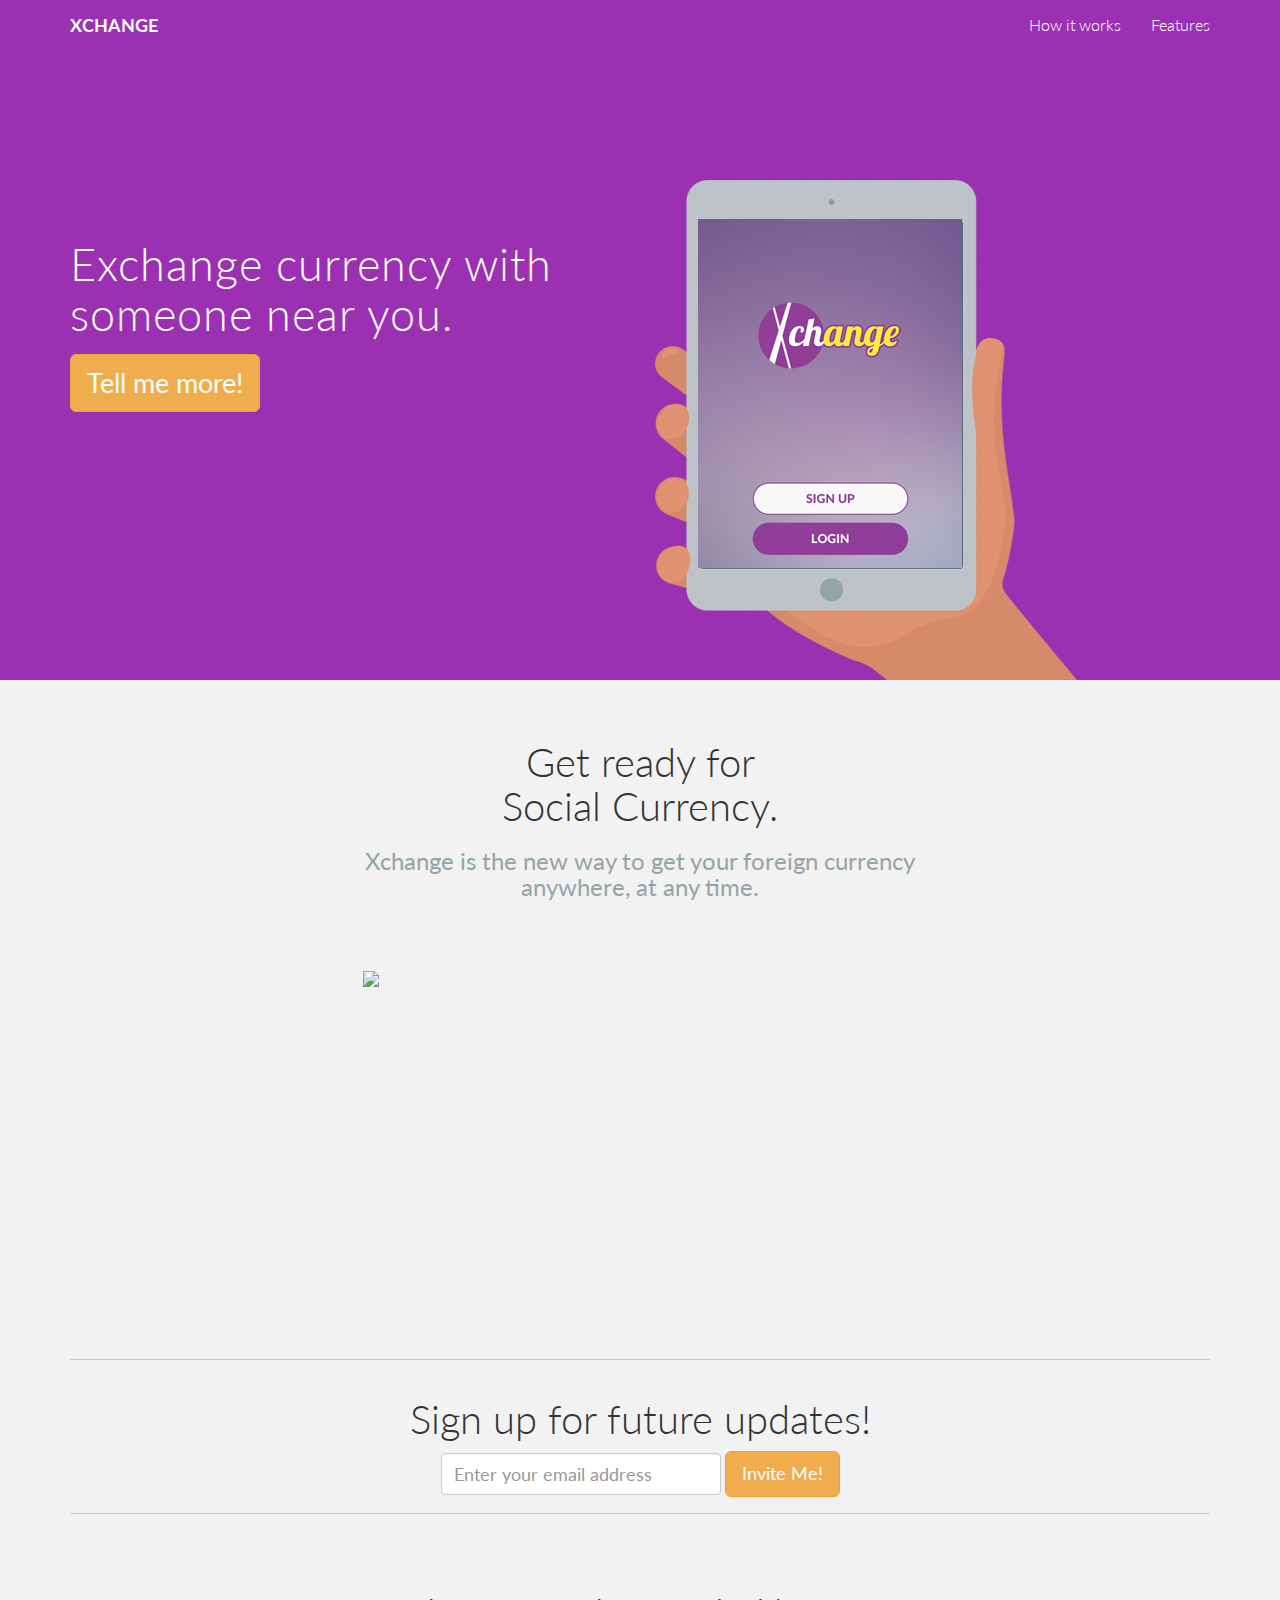
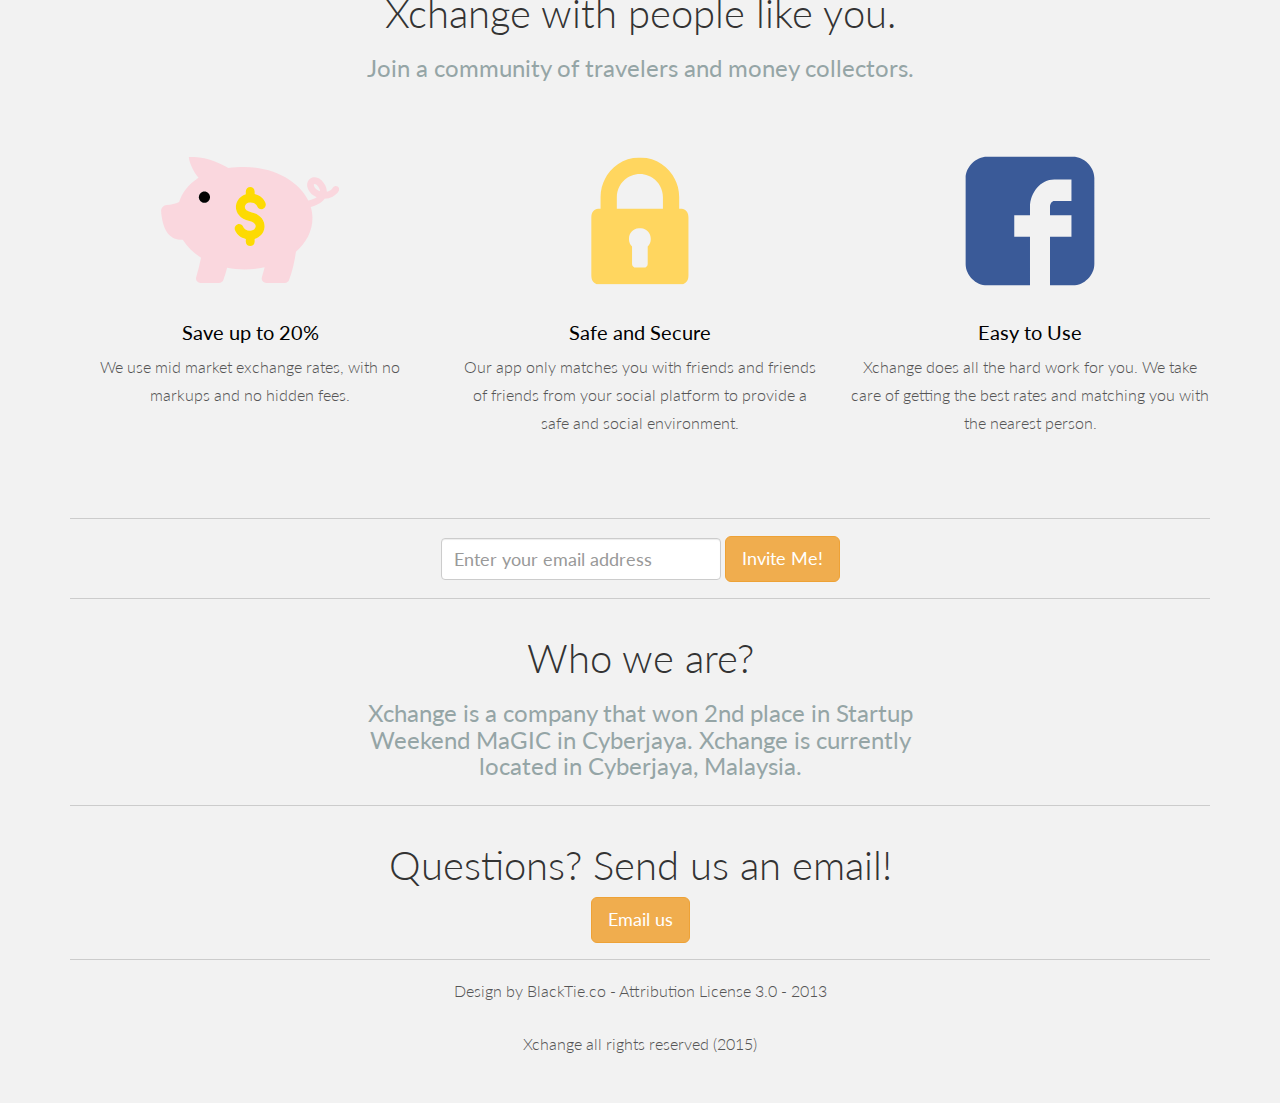
==== index.html @ a6773a9e "added who we are" ====
<!DOCTYPE html>
<html lang="en">
  <head>
    <meta charset="utf-8">
    <meta http-equiv="X-UA-Compatible" content="IE=edge">
    <meta name="viewport" content="width=device-width, initial-scale=1.0">
    <meta name="Xchange" content="">
    <meta name="Xchange team" content="">
    <!--Facebook Open Graph-->
		<meta property="og:image" content="assets/img/ipad-hand-x.png" />
		<meta property="og:title" content="Xchange - Peer to Peer Currency Exchange" />
		<meta property="og:url" content="http://suffianhamzah.github.io/xchange" />
		<meta property="og:description" content="Exchange with someone near you. Sign up now!" />
		<!--Twitter Card-->
		<meta name="twitter:title" content="Xchange - Peer to Peer Currency Exchange" />
		<meta name="twitter:description" content="The University of Michigan is proud to host the annual sporting event 'Malaysia Midwest Games' in Ann Arbor from 22-24 May this year. Looking forward to seeing you!" />
		<meta name="twitter:url" content="ttp://suffianhamzah.github.io/xchange" />
		<meta name="twitter:image" content="assets/img/ipad-hand-x.png" />
    <link rel="shortcut icon" href="assets/img/favicon.png">

    <title>Xchange - Your Preferred Money Exchange Platform</title>

    <!-- Bootstrap core CSS -->
    <link href="assets/css/bootstrap.css" rel="stylesheet">

    <!-- Custom styles for this template -->
    <link href="assets/css/main.css" rel="stylesheet">

    <!-- Fonts from Google Fonts -->
	<link href='http://fonts.googleapis.com/css?family=Lato:300,400,900' rel='stylesheet' type='text/css'>
    
    <!-- HTML5 shim and Respond.js IE8 support of HTML5 elements and media queries -->
    <!--[if lt IE 9]>
      <script src="https://oss.maxcdn.com/libs/html5shiv/3.7.0/html5shiv.js"></script>
      <script src="https://oss.maxcdn.com/libs/respond.js/1.3.0/respond.min.js"></script>
    <![endif]-->
  </head>

  <body>

    <!-- Fixed navbar -->
    <div class="navbar navbar-default navbar-fixed-top">
      <div class="container">
        <div class="navbar-header">
          <button type="button" class="navbar-toggle" data-toggle="collapse" data-target=".navbar-collapse">
            <span class="icon-bar"></span>
            <span class="icon-bar"></span>
            <span class="icon-bar"></span>
          </button>
          <a class="navbar-brand" href="#"><b>XCHANGE</b></a>
        </div>
        <div class="navbar-collapse collapse">
          <ul class="nav navbar-nav navbar-right">
            <li><a href="#features">How it works</a></li>
            <li><a href="#preview">Features</a></li>
          </ul>
        </div><!--/.nav-collapse -->
      </div>
    </div>

	<div id="headerwrap">
		<div class="container">
			<div class="row">
				<div class="col-lg-6">
					<h1>Exchange currency with someone near you.</h1>
					
					  <button class="btn btn-warning btn-lg"><a href='#features'class='mainbutton'>Tell me more!</a></button>
								
				</div><!-- /col-lg-6 -->
				<div class="test col-lg-6">
				<!-- /<div class="tag">Featured</div> -->
					<img class="img-responsive" src="assets/img/ipad-hand-x.png" alt="">
				</div><!-- /col-lg-6 -->
				
			</div><!-- /row -->
		</div><!-- /container -->
	</div><!-- /headerwrap -->
	
	
	<div id='features'class="container">
		<div class="row mt centered">
			<div class="col-lg-6 col-lg-offset-3">
				<h1>Get ready for<br/>Social Currency.</h1>
				<h3>Xchange is the new way to get your foreign currency anywhere, at any time.</h3>
			</div>
		</div><!-- /row -->
		
		<div class="row mt centered">
			<div class="col-lg-6 col-lg-offset-3">
				<div class="youtube-container">
   					<div class="youtube-player" data-id="G6vsaU6r7Og"></div>
				</div>	
			</div><!-- /col-lg-8 -->
		</div>
		<!-- /row -->
	</div><!-- /container -->
	
	<div class="container">
		<hr>
		<div class="row centered">
			<div class="col-lg-6 col-lg-offset-3">
			<h1>Sign up for future updates!</h1>
				<form action='http://xchangeapp.us11.list-manage2.com/subscribe/post' method="POST"class="form-inline" role="form">
				<input type="hidden" name="u" value="99d10a4b3c04dd09848d52cb2">
				<input type="hidden" name="id" value="3f344f6a6f">
				  <div class="form-group">
				    <input type="email" class="form-control" id="exampleInputEmail1" placeholder="Enter your email address" autocapitalize="off" autocorrect="off" name="MERGE0" id="MERGE0" size="25" value="">
				  </div>
				  <button type="submit" class="btn btn-warning btn-lg">Invite Me!</button>
				</form>					
			</div>
			<div class="col-lg-3"></div>
		</div><!-- /row -->
		<hr>
	</div><!-- /container -->
	
	<div id='preview' class="container">
		<div class="row mt centered">
			<div class="col-lg-6 col-lg-offset-3">
				<h1>Xchange with people like you.</h1>
				<h3>Join a community of travelers and money collectors.</h3>
			</div>
		</div><!-- /row -->

		<div class="row mt centered">
			<div class="col-lg-4">
				<img src="assets/img/pig1.svg" width="180" alt="">
				<h4>Save up to 20%</h4>
				<p>We use mid market exchange rates, with no markups and no hidden fees.</p>
			</div><!--/col-lg-4 -->

			<div class="col-lg-4">
				<img src="assets/img/lock1.svg" width="180" alt="">
				<h4>Safe and Secure</h4>
				<p>Our app only matches you with friends and friends of friends from your social platform to provide a safe and social environment.</p>

			</div><!--/col-lg-4 -->

			<div class="col-lg-4">
				<img src="assets/img/fb1.svg" width="180" alt="">
				<h4>Easy to Use</h4>
				<p>Xchange does all the hard work for you. We take care of getting the best rates and matching you with the nearest person.</p>

			</div><!--/col-lg-4 -->
		</div>
	<!-- /row -->
	</div>
	
	<div class="container">
		<hr>
		<div class="row centered">
			<div class="col-lg-6 col-lg-offset-3">
				<form action='http://xchangeapp.us11.list-manage2.com/subscribe/post' method="POST"class="form-inline" role="form">
				<input type="hidden" name="u" value="99d10a4b3c04dd09848d52cb2">
				<input type="hidden" name="id" value="3f344f6a6f">
				  <div class="form-group">
				    <input type="email" class="form-control" id="exampleInputEmail1" placeholder="Enter your email address" autocapitalize="off" autocorrect="off" name="MERGE0" id="MERGE0" size="25" value="">
				  </div>
				  <button type="submit" class="btn btn-warning btn-lg">Invite Me!</button>
				</form>					
			</div>
			<div class="col-lg-3"></div>
			
		</div><!-- /row -->
	
	</div><!-- /container -->

<div class="container">
	<hr>
		<div class='row centered'>
		<div class="col-lg-6 col-lg-offset-3">
			<h1>Who we are?</h1>
			<h3>Xchange is a company that won 2nd place in Startup Weekend MaGIC in Cyberjaya. Xchange is currently located in Cyberjaya, Malaysia.
			</h3>
			</div>
		</div>
	</div>

	<div class="container">
	<hr>
		<div class='row centered'>
		<div class="col-lg-6 col-lg-offset-3">
			<h1>Questions? Send us an email!</h1>
			<a class="btn btn-lg btn-warning" href="mailto:suffianhamzah@gmail.com?Subject=Hello" target="_top">Email us</a>
			</div>
		</div>
	</div>
  
	<div class="container">
	    <hr>
		<p class="centered">Design by BlackTie.co - Attribution License 3.0 - 2013</p>
		<p class="centered">Xchange all rights reserved (2015)</p>
	</div><!-- /container -->
	

    <!-- Bootstrap core JavaScript
    ================================================== -->
    <!-- Placed at the end of the document so the pages load faster -->
    <script src="https://code.jquery.com/jquery-1.10.2.min.js"></script>
    <script src="assets/js/bootstrap.min.js"></script>
     <script src="assets/js/youtube.js"></script>
     <script type="text/javascript" src="https://cdnjs.cloudflare.com/ajax/libs/respond.js/1.4.2/respond.min.js"></script>
     <script>
     document.body.scrollTop = document.documentElement.scrollTop = 0;
     </script>
  </body>
</html>
---- assets/css/main.css ----
/*
 * Author: Carlos Alvarez
 * URL: http://alvarez.is
 *
 * Project Name: FLATTY - Free Bootstrap 3 Theme
 * Version: 1.0
 * URL: http://blacktie.co
 */

body {
  background-color: #f2f2f2;
    font-family: 'Lato', sans-serif;
    font-weight: 300;
    font-size: 16px;
    color: #555;

    -webkit-font-smoothing: antialiased;
    -webkit-overflow-scrolling: touch;
}

/* Titles */
h1, h2, h3, h4, h5, h6 {
    font-family: 'Lato', sans-serif;
    font-weight: 300;
    color: #333;
}

h1 {
	font-size: 40px;
}

h3 {
	color: #95a5a6;
	font-weight: 400;
}

h4 {
	color: #000000;
	font-weight: 400;
	font-size: 20px;
}

/* Paragraph & Typographic */
p {
    line-height: 28px;
    margin-bottom: 25px;
    font-size: 16px;
}

.centered {
    text-align: center;
}

/* Links */
a {
    color: #9B30B3;
    word-wrap: break-word;

    -webkit-transition: color 0.1s ease-in, background 0.1s ease-in;
    -moz-transition: color 0.1s ease-in, background 0.1s ease-in;
    -ms-transition: color 0.1s ease-in, background 0.1s ease-in;
    -o-transition: color 0.1s ease-in, background 0.1s ease-in;
    transition: color 0.1s ease-in, background 0.1s ease-in;
}

a:hover,
a:focus {
    color: #7b7b7b;
    text-decoration: none;
    outline: 0;
}

a:before,
a:after {
    -webkit-transition: color 0.1s ease-in, background 0.1s ease-in;
    -moz-transition: color 0.1s ease-in, background 0.1s ease-in;
    -ms-transition: color 0.1s ease-in, background 0.1s ease-in;
    -o-transition: color 0.1s ease-in, background 0.1s ease-in;
    transition: color 0.1s ease-in, background 0.1s ease-in;
}

 hr {
    display: block;
    height: 1px;
    border: 0;
    border-top: 1px solid #ccc;
    margin: 1em 0;
    padding: 0;
}

.navbar-default {
	background-color: #9B30B3;
	border-color: transparent;
}

.navbar-default .navbar-brand {
	color: white;
}

.navbar-default .navbar-nav > li > a {
	color: white;
}

/* Helpers */

.mt {
	margin-top: 40px;
	margin-bottom: 40px;
}

.form-control {
	height: 42px;
	font-size: 18px;
	width: 280px;
}

i {
	margin: 8px;
	color: #9B30B3; 
}


/* HeaderWrap */
#headerwrap {
	/* background: url(../img/bg01.jpg) #9B30B3 no-repeat center top; */
	background-color: #9B30B3;
	margin-top: -20px;
	padding-top:200px;
	background-attachment: relative;
	background-position: center center;
	min-height: 650px;
	width: 100%;
	
    -webkit-background-size: 100%;
    -moz-background-size: 100%;
    -o-background-size: 100%;
    background-size: 100%;

    -webkit-background-size: cover;
    -moz-background-size: cover;
    -o-background-size: cover;
    background-size: cover;
}

#headerwrap h1 {
	margin-top: 60px;
	margin-bottom: 15px;
	color: white;
	font-size: 45px;
	font-weight: 300;
	letter-spacing: 1px;

}

.youtube-container { display: block; margin: 20px auto; width: 100%; max-width: 600px; }
.youtube-player { display: block; width: 100%; /* assuming that the video has a 16:9 ratio */ padding-bottom: 56.25%; overflow: hidden; position: relative; width: 100%; height: 100%; cursor: hand; cursor: pointer; display: block; }
img.youtube-thumb { bottom: 0; display: block; left: 0; margin: auto; max-width: 100%; width: 100%; position: absolute; right: 0; top: 0; height: auto }
div.play-button { height: 72px; width: 72px; left: 50%; top: 50%; margin-left: -36px; margin-top: -36px; position: absolute; background: url("http://i.imgur.com/TxzC70f.png") no-repeat; }
#youtube-iframe { width: 100%; height: 100%; position: absolute; top: 0; left: 0; }

.mainbutton{
    color:white;
    font-size:1.5em;
}

.test {
     position: relative;
}

.tag {
   float: left;
   position: absolute;
   left: 120px;
   top: 0px;
   z-index: 1000;
   background-color: #92AD40;
   padding: 5px;
   color: #FFFFFF;
   font-weight: bold;
}
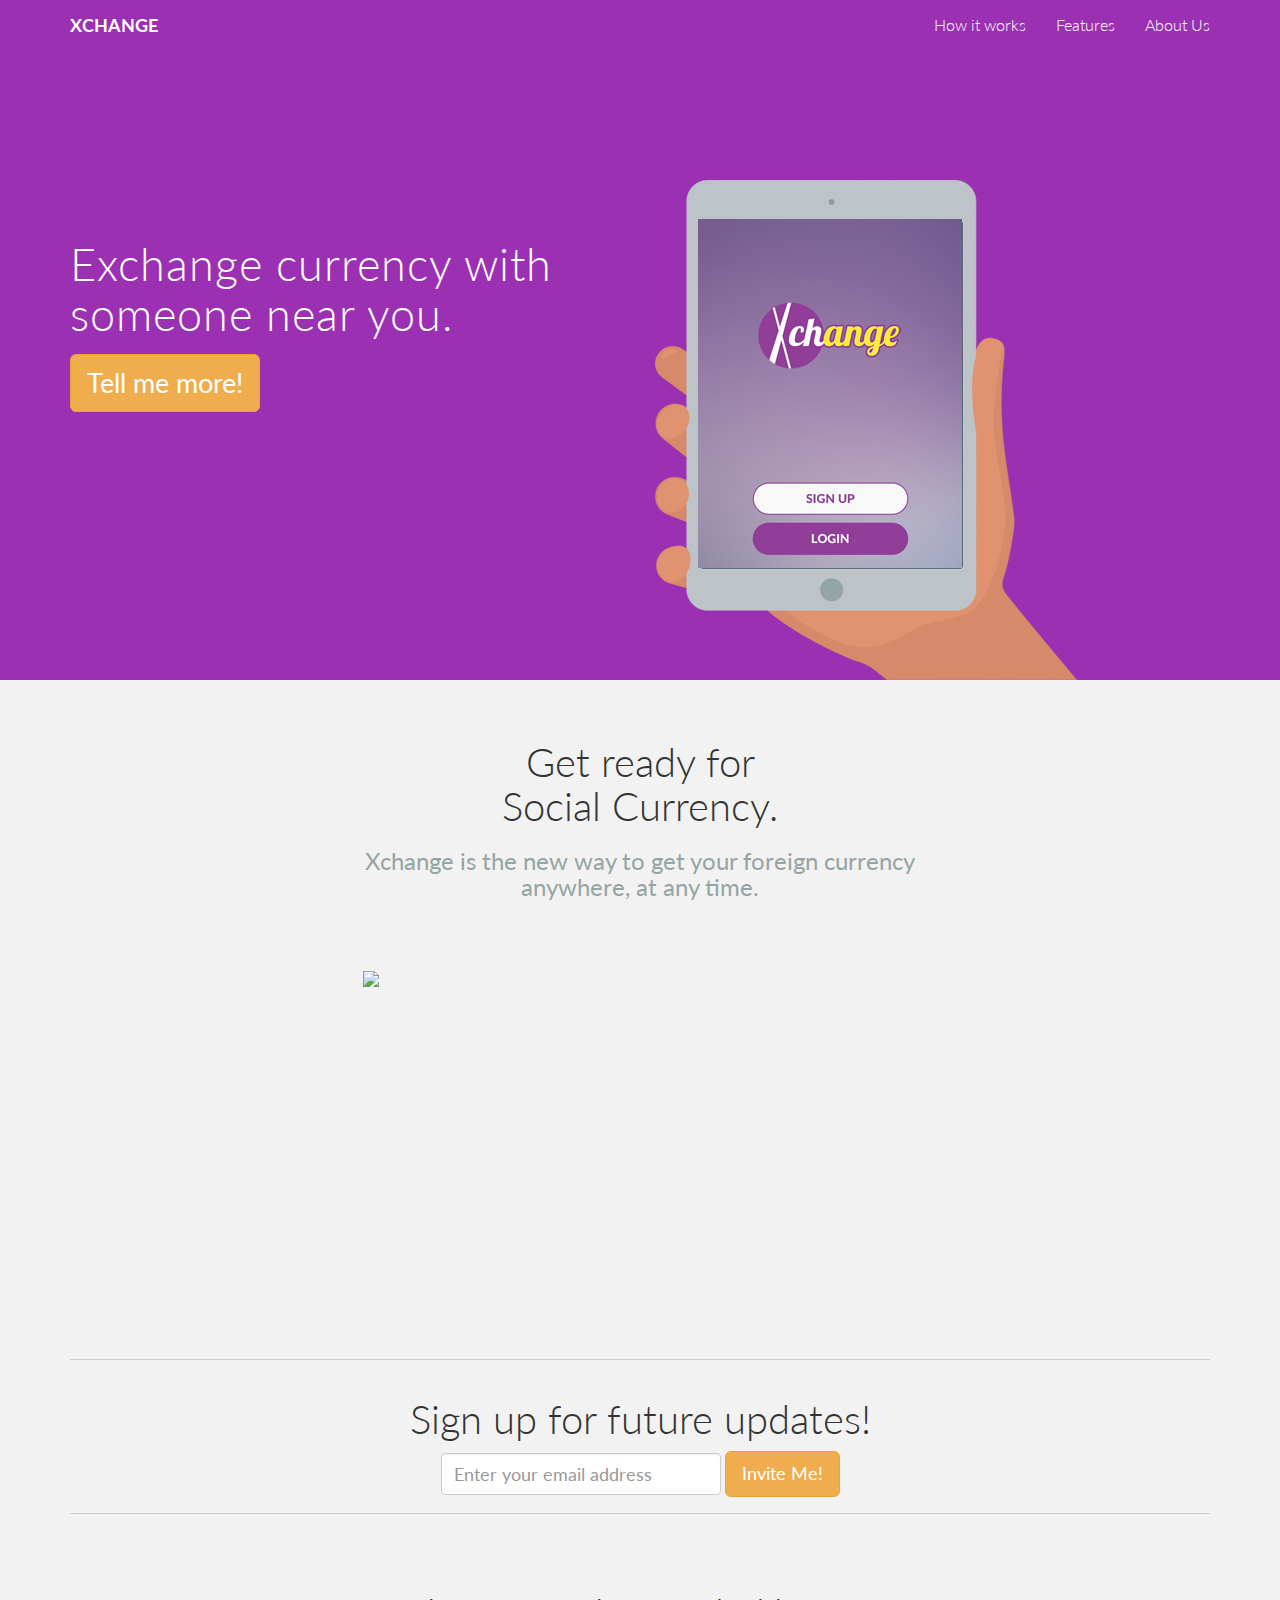
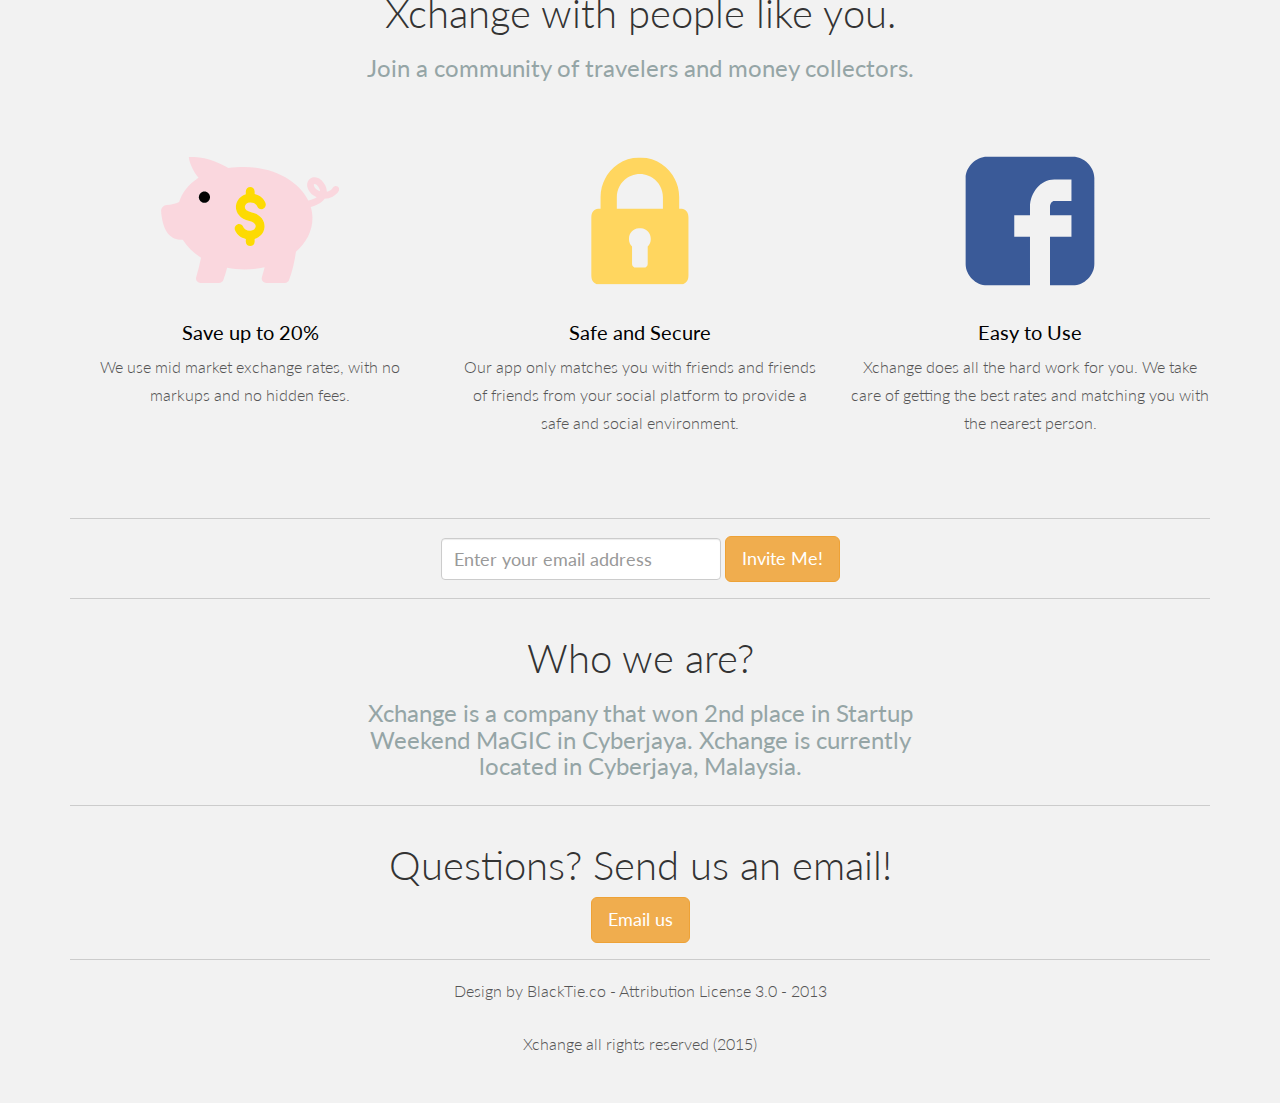
==== commit 28d6ede3: "added about us" ====
--- a/index.html
+++ b/index.html
@@ -53,6 +53,7 @@
           <ul class="nav navbar-nav navbar-right">
             <li><a href="#features">How it works</a></li>
             <li><a href="#preview">Features</a></li>
+            <li><a href="#about">About Us</a></li>
           </ul>
         </div><!--/.nav-collapse -->
       </div>
@@ -165,7 +166,7 @@
 	
 	</div><!-- /container -->
 
-<div class="container">
+<div id='about' class="container">
 	<hr>
 		<div class='row centered'>
 		<div class="col-lg-6 col-lg-offset-3">
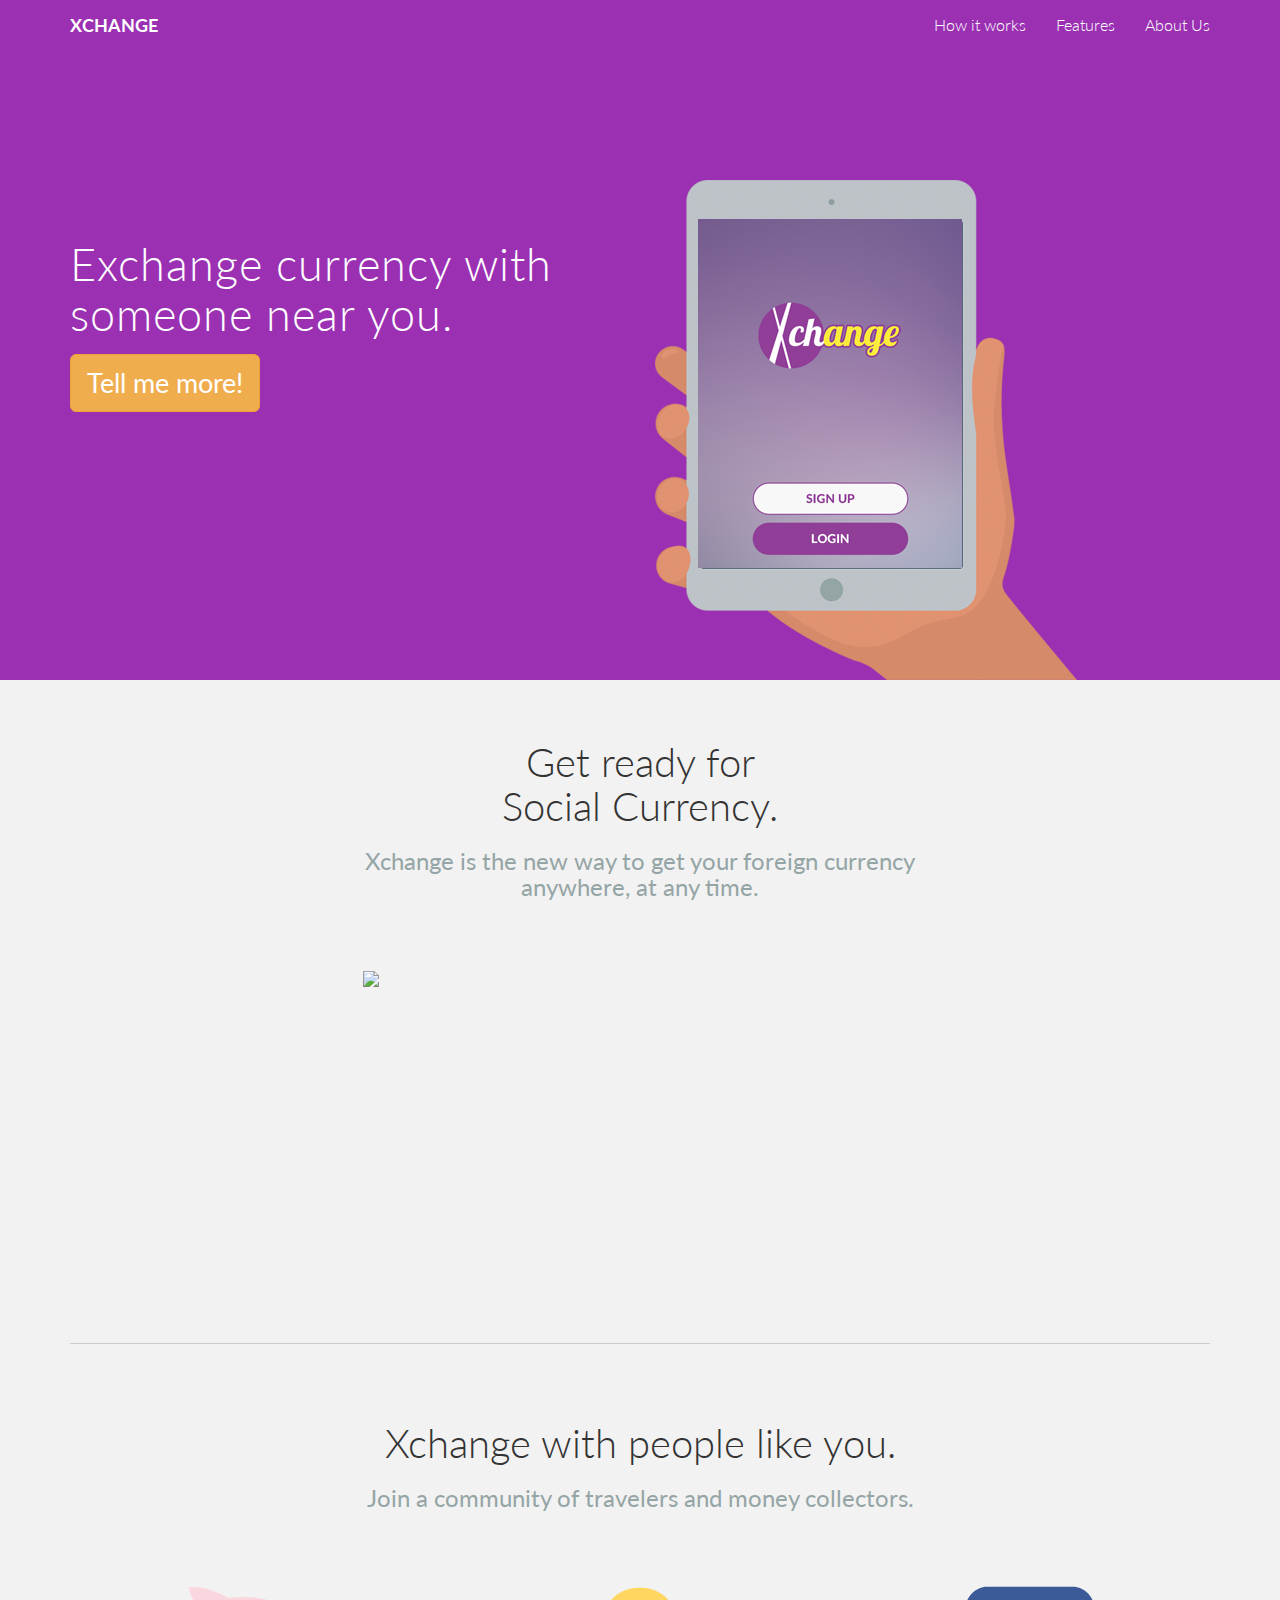
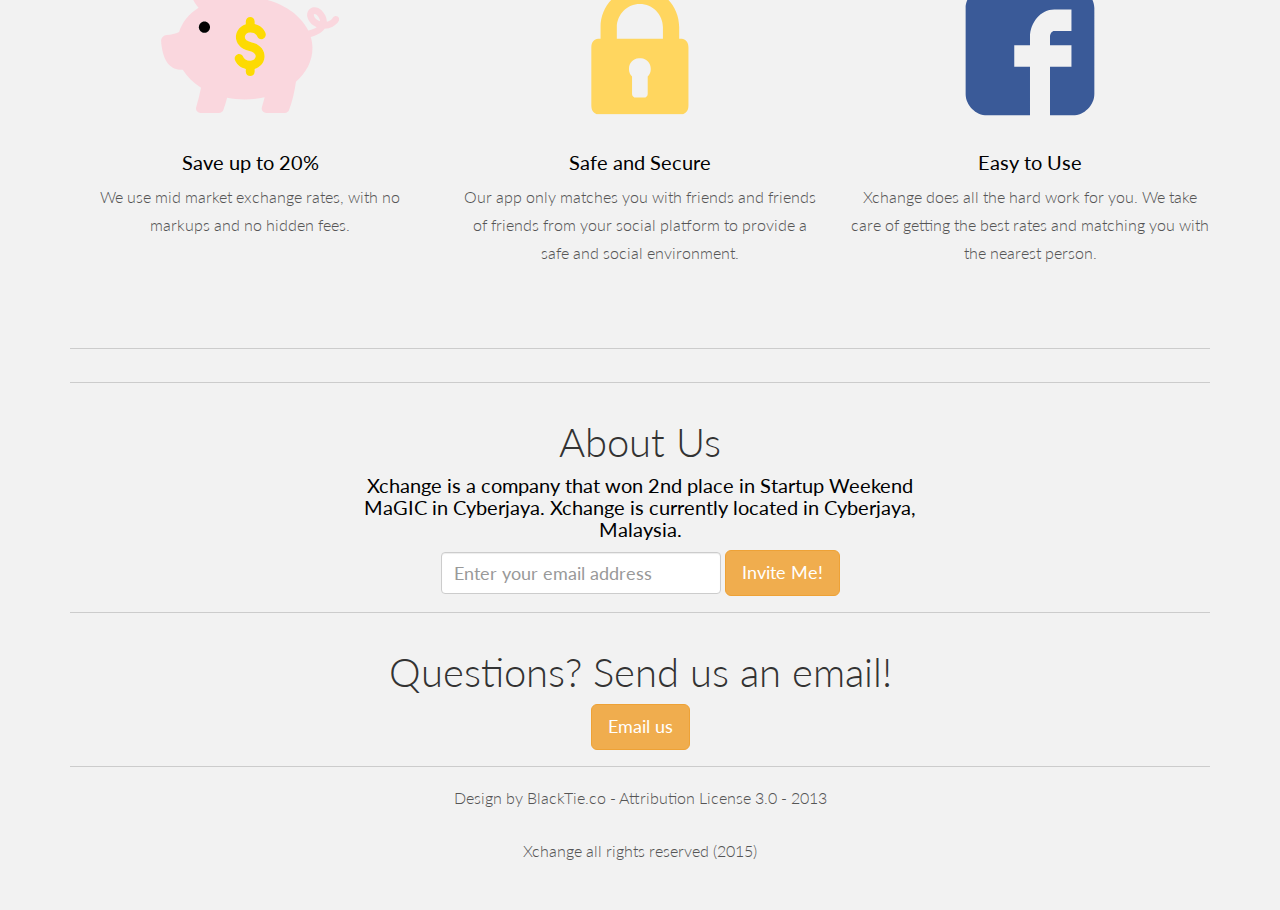
==== commit 67e93b1d: "changed arrangement" ====
--- a/index.html
+++ b/index.html
@@ -4,17 +4,17 @@
     <meta charset="utf-8">
     <meta http-equiv="X-UA-Compatible" content="IE=edge">
     <meta name="viewport" content="width=device-width, initial-scale=1.0">
-    <meta name="Xchange" content="">
-    <meta name="Xchange team" content="">
+    <meta name="Xchange" content="Xchange">
+    <meta name="Xchange team" content="Xchange">
     <!--Facebook Open Graph-->
 		<meta property="og:image" content="assets/img/ipad-hand-x.png" />
 		<meta property="og:title" content="Xchange - Peer to Peer Currency Exchange" />
-		<meta property="og:url" content="http://suffianhamzah.github.io/xchange" />
+		<meta property="og:url" content="http://xchangeapp.me" />
 		<meta property="og:description" content="Exchange with someone near you. Sign up now!" />
 		<!--Twitter Card-->
 		<meta name="twitter:title" content="Xchange - Peer to Peer Currency Exchange" />
 		<meta name="twitter:description" content="The University of Michigan is proud to host the annual sporting event 'Malaysia Midwest Games' in Ann Arbor from 22-24 May this year. Looking forward to seeing you!" />
-		<meta name="twitter:url" content="ttp://suffianhamzah.github.io/xchange" />
+		<meta name="twitter:url" content="http://xchangeapp.me" />
 		<meta name="twitter:image" content="assets/img/ipad-hand-x.png" />
     <link rel="shortcut icon" href="assets/img/favicon.png">
 
@@ -94,24 +94,6 @@
 			</div><!-- /col-lg-8 -->
 		</div>
 		<!-- /row -->
-	</div><!-- /container -->
-	
-	<div class="container">
-		<hr>
-		<div class="row centered">
-			<div class="col-lg-6 col-lg-offset-3">
-			<h1>Sign up for future updates!</h1>
-				<form action='http://xchangeapp.us11.list-manage2.com/subscribe/post' method="POST"class="form-inline" role="form">
-				<input type="hidden" name="u" value="99d10a4b3c04dd09848d52cb2">
-				<input type="hidden" name="id" value="3f344f6a6f">
-				  <div class="form-group">
-				    <input type="email" class="form-control" id="exampleInputEmail1" placeholder="Enter your email address" autocapitalize="off" autocorrect="off" name="MERGE0" id="MERGE0" size="25" value="">
-				  </div>
-				  <button type="submit" class="btn btn-warning btn-lg">Invite Me!</button>
-				</form>					
-			</div>
-			<div class="col-lg-3"></div>
-		</div><!-- /row -->
 		<hr>
 	</div><!-- /container -->
 	
@@ -149,6 +131,20 @@
 	
 	<div class="container">
 		<hr>
+		
+	
+	</div><!-- /container -->
+
+<div id='about' class="container">
+	<hr>
+		<div class='row centered'>
+		<div class="col-lg-6 col-lg-offset-3">
+			<h1>About Us</h1>
+			<h4>Xchange is a company that won 2nd place in Startup Weekend MaGIC in Cyberjaya. Xchange is currently located in Cyberjaya, Malaysia.
+			</h4>
+			</div>
+		</div>
+
 		<div class="row centered">
 			<div class="col-lg-6 col-lg-offset-3">
 				<form action='http://xchangeapp.us11.list-manage2.com/subscribe/post' method="POST"class="form-inline" role="form">
@@ -163,18 +159,6 @@
 			<div class="col-lg-3"></div>
 			
 		</div><!-- /row -->
-	
-	</div><!-- /container -->
-
-<div id='about' class="container">
-	<hr>
-		<div class='row centered'>
-		<div class="col-lg-6 col-lg-offset-3">
-			<h1>Who we are?</h1>
-			<h3>Xchange is a company that won 2nd place in Startup Weekend MaGIC in Cyberjaya. Xchange is currently located in Cyberjaya, Malaysia.
-			</h3>
-			</div>
-		</div>
 	</div>
 
 	<div class="container">
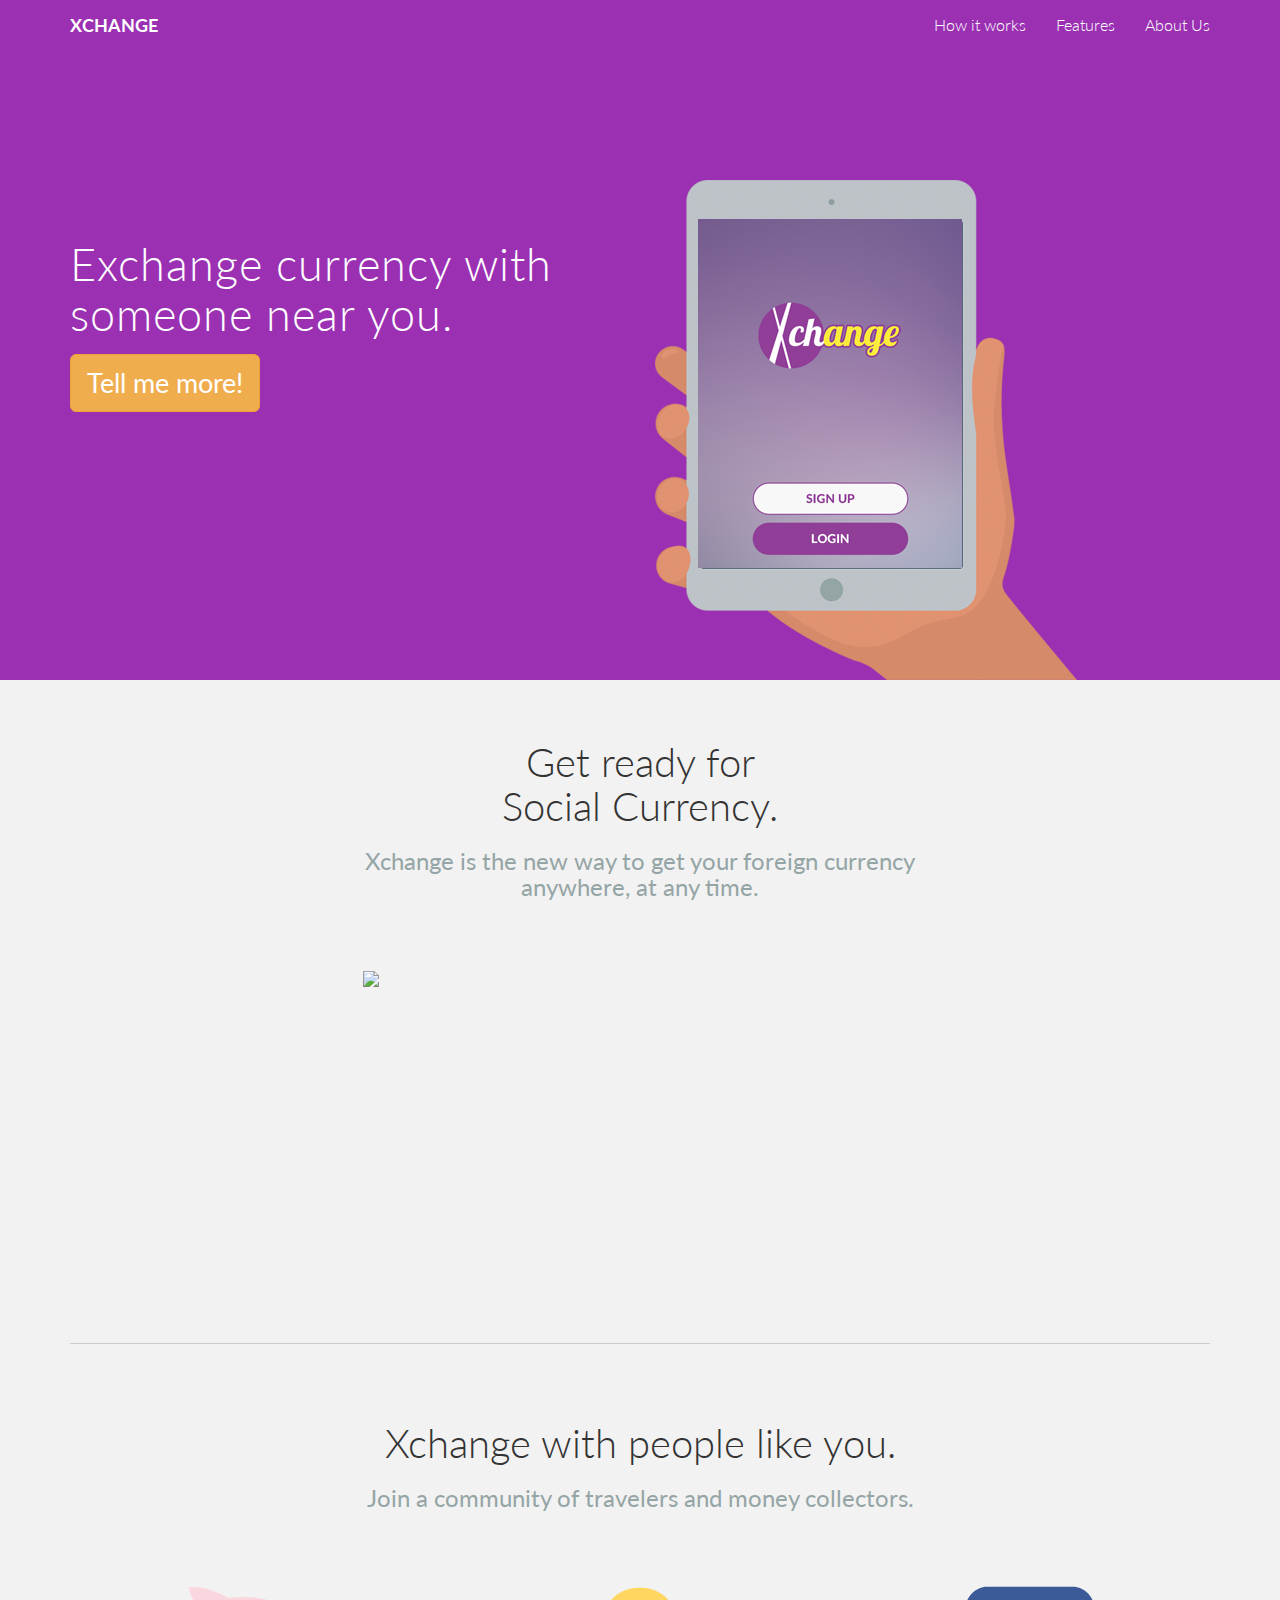
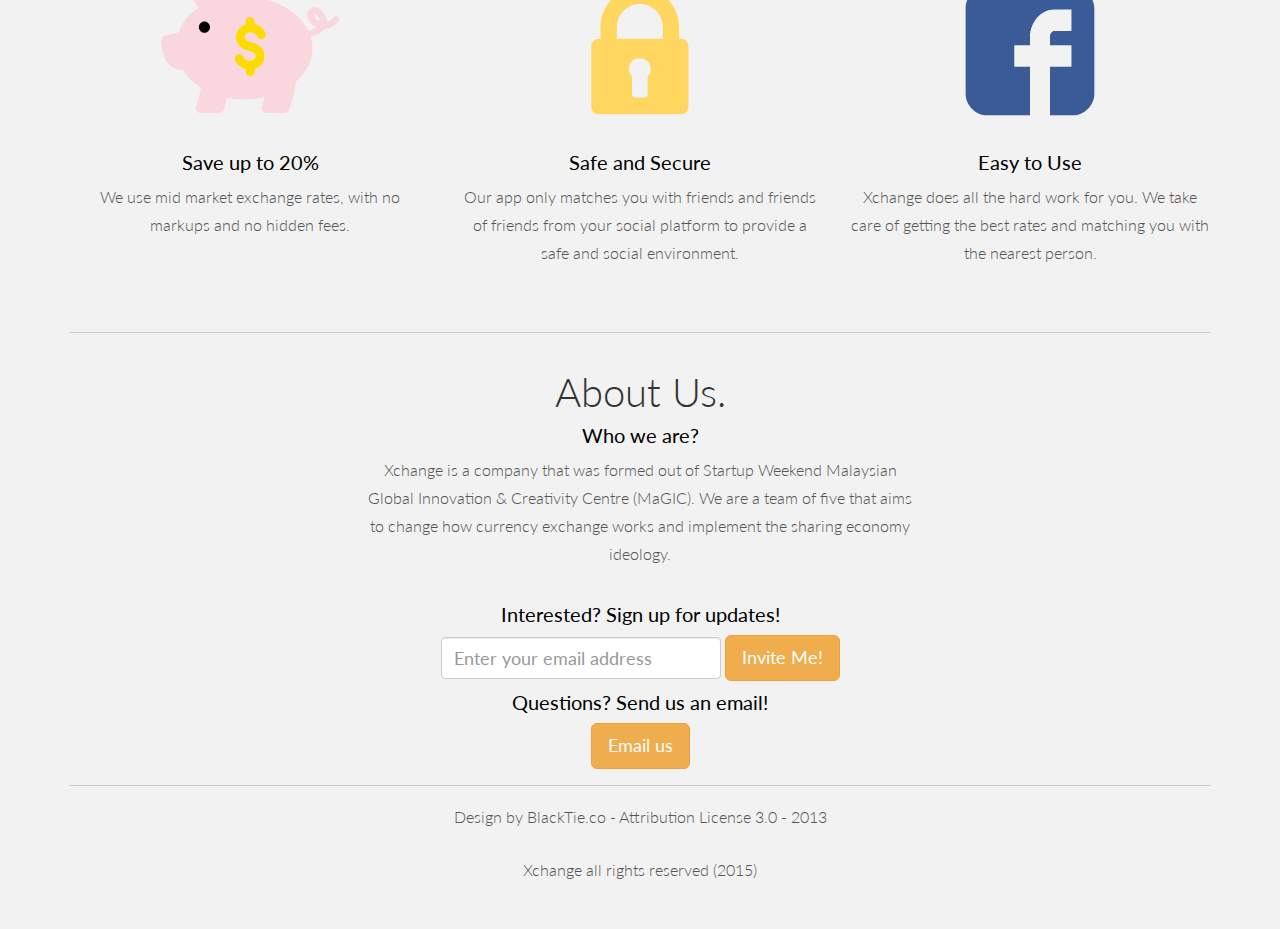
==== commit e116e38a: "changed arrangement 2.0" ====
--- a/index.html
+++ b/index.html
@@ -127,26 +127,24 @@
 			</div><!--/col-lg-4 -->
 		</div>
 	<!-- /row -->
+	<hr>
 	</div>
-	
-	<div class="container">
-		<hr>
-		
-	
-	</div><!-- /container -->
 
 <div id='about' class="container">
-	<hr>
+
 		<div class='row centered'>
 		<div class="col-lg-6 col-lg-offset-3">
-			<h1>About Us</h1>
-			<h4>Xchange is a company that won 2nd place in Startup Weekend MaGIC in Cyberjaya. Xchange is currently located in Cyberjaya, Malaysia.
+			<h1>About Us.</h1>
+			<h4>Who we are?
 			</h4>
+			<p>Xchange is a company that was formed out of Startup Weekend Malaysian Global Innovation & Creativity Centre (MaGIC). We are a team of five that aims to change how currency exchange works and implement the sharing economy ideology.
+			</p>
 			</div>
 		</div>
 
 		<div class="row centered">
 			<div class="col-lg-6 col-lg-offset-3">
+				<h4>Interested? Sign up for updates!</h4>
 				<form action='http://xchangeapp.us11.list-manage2.com/subscribe/post' method="POST"class="form-inline" role="form">
 				<input type="hidden" name="u" value="99d10a4b3c04dd09848d52cb2">
 				<input type="hidden" name="id" value="3f344f6a6f">
@@ -156,16 +154,13 @@
 				  <button type="submit" class="btn btn-warning btn-lg">Invite Me!</button>
 				</form>					
 			</div>
-			<div class="col-lg-3"></div>
+			
 			
 		</div><!-- /row -->
-	</div>
 
-	<div class="container">
-	<hr>
 		<div class='row centered'>
 		<div class="col-lg-6 col-lg-offset-3">
-			<h1>Questions? Send us an email!</h1>
+			<h4>Questions? Send us an email!</h4>
 			<a class="btn btn-lg btn-warning" href="mailto:suffianhamzah@gmail.com?Subject=Hello" target="_top">Email us</a>
 			</div>
 		</div>
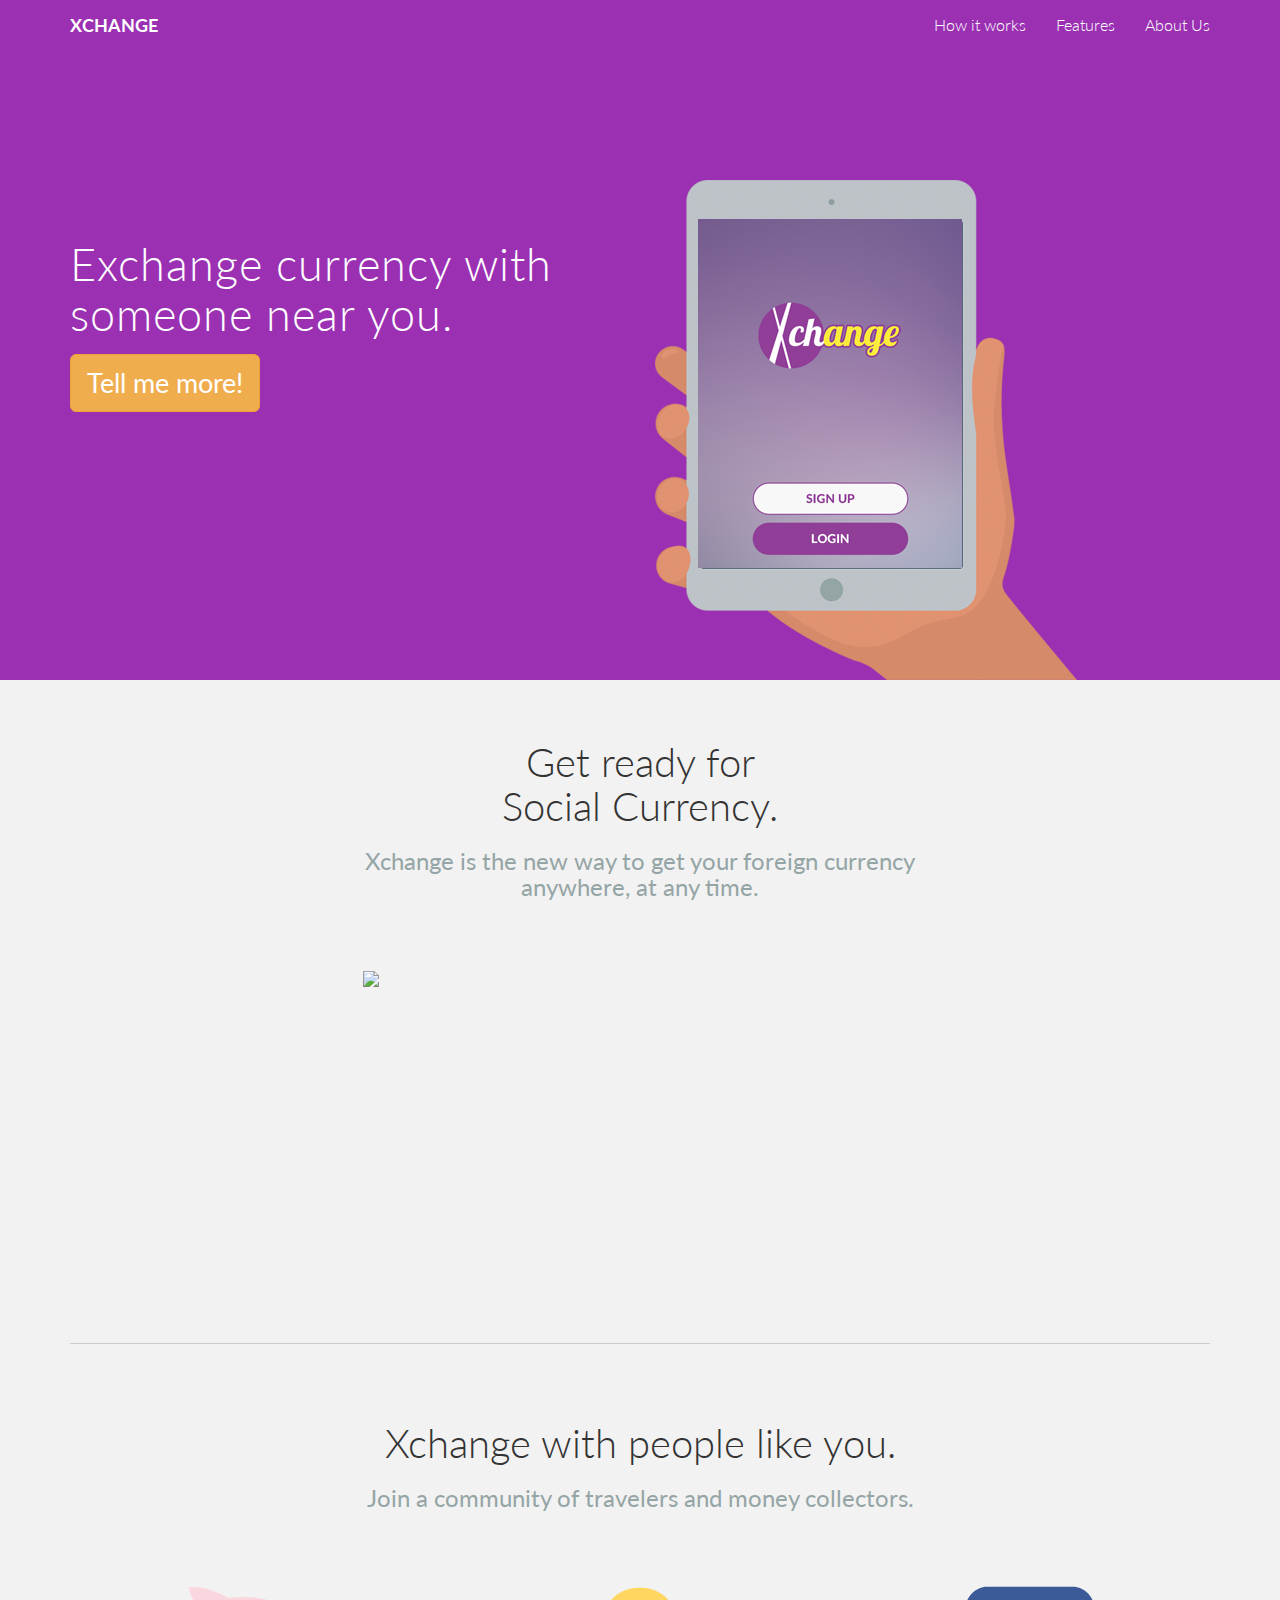
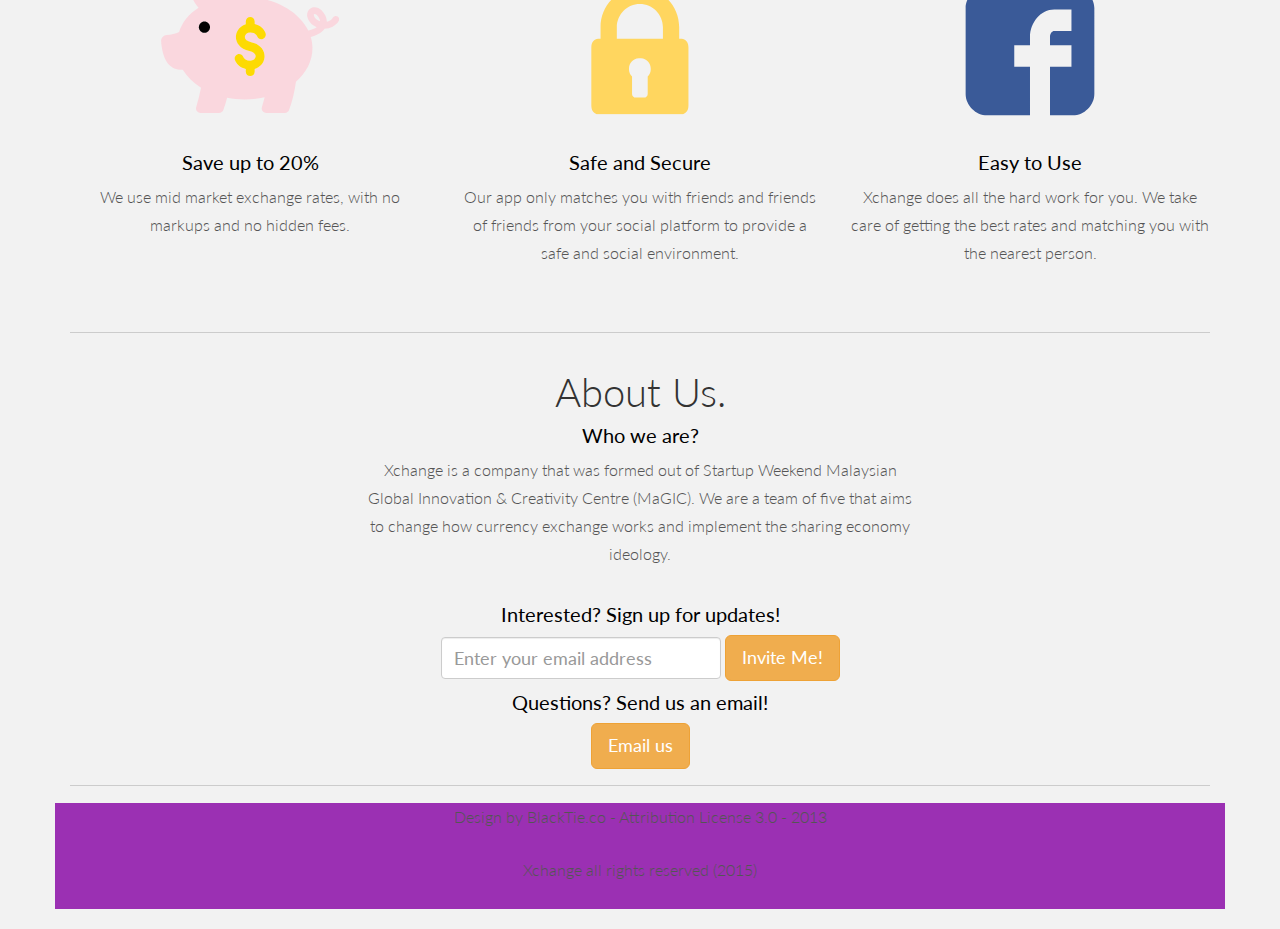
==== commit d8f16621: "added color" ====
--- a/index.html
+++ b/index.html
@@ -164,10 +164,11 @@
 			<a class="btn btn-lg btn-warning" href="mailto:suffianhamzah@gmail.com?Subject=Hello" target="_top">Email us</a>
 			</div>
 		</div>
+		<hr>
 	</div>
   
-	<div class="container">
-	    <hr>
+	<div class="container purple">
+	    
 		<p class="centered">Design by BlackTie.co - Attribution License 3.0 - 2013</p>
 		<p class="centered">Xchange all rights reserved (2015)</p>
 	</div><!-- /container -->
--- a/assets/css/main.css
+++ b/assets/css/main.css
@@ -177,4 +177,8 @@
    padding: 5px;
    color: #FFFFFF;
    font-weight: bold;
+}
+
+.purple {
+    background-color:#9B30B3;;
 }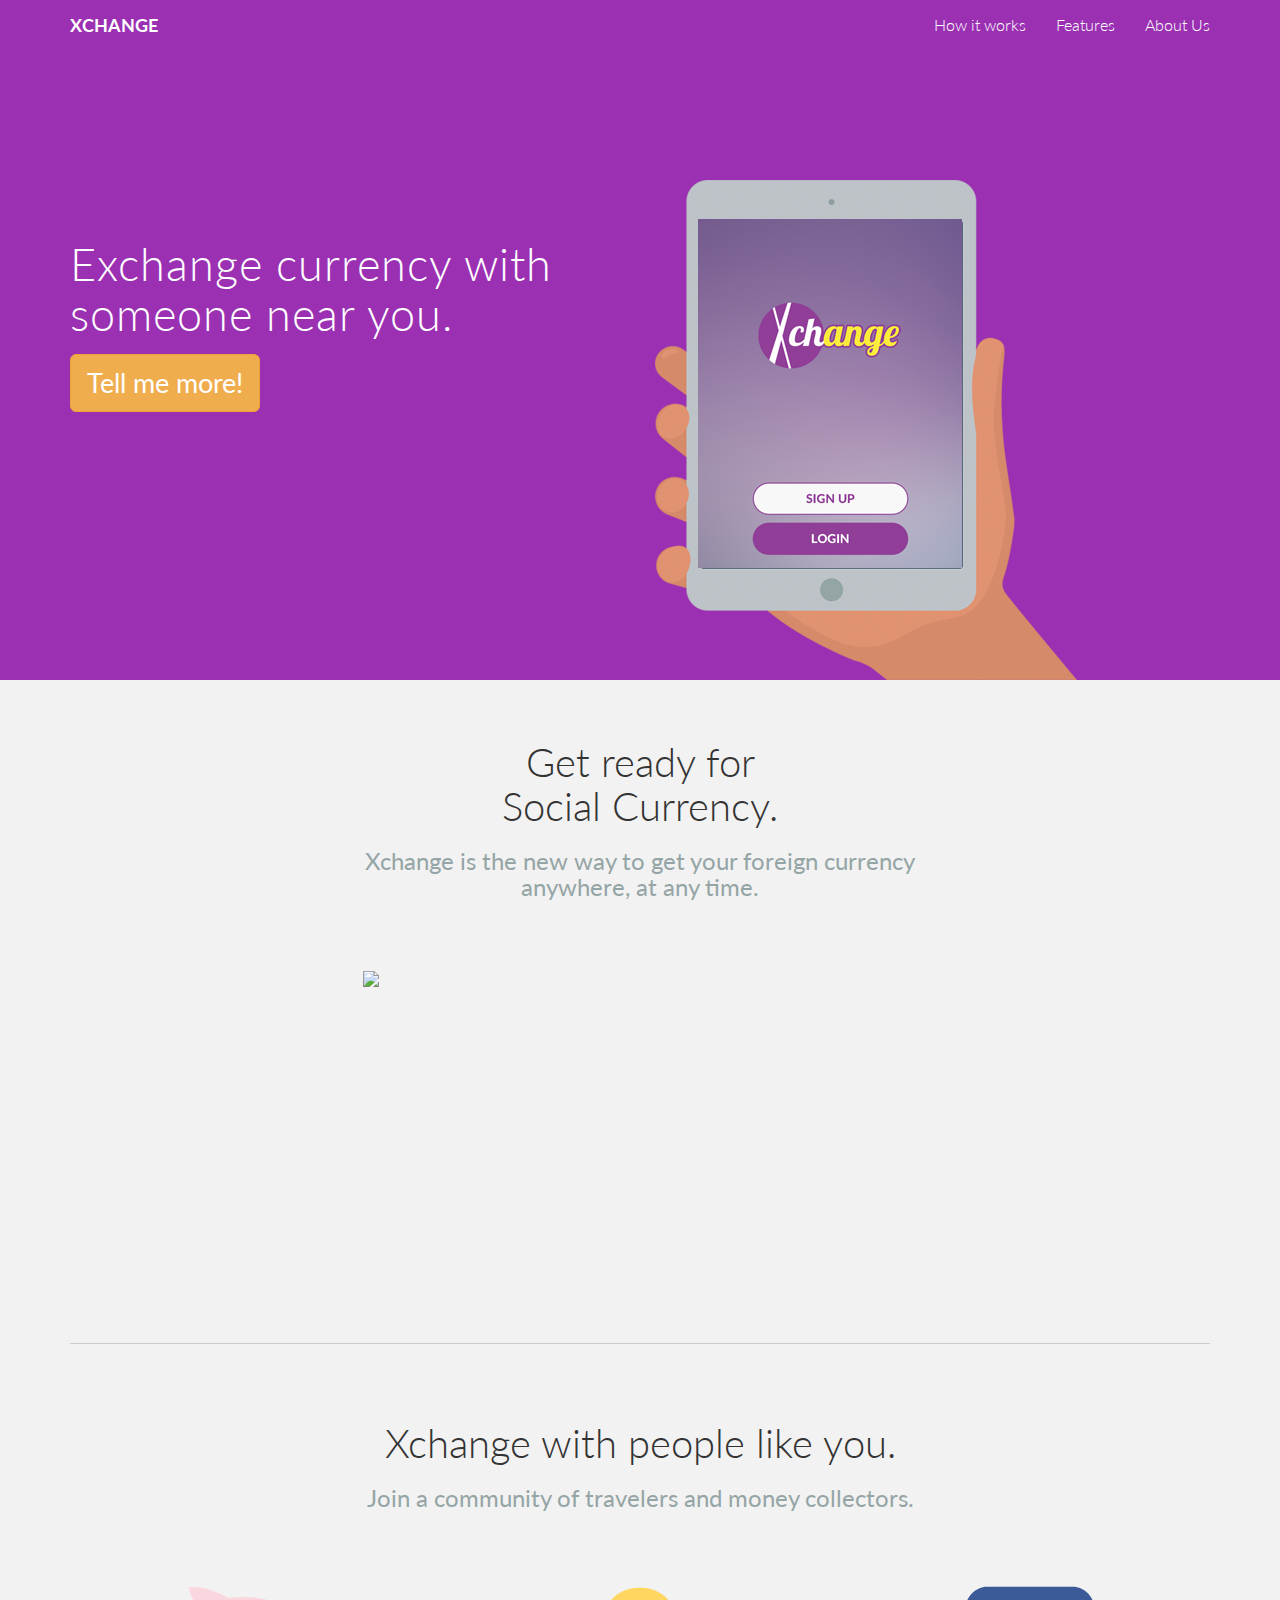
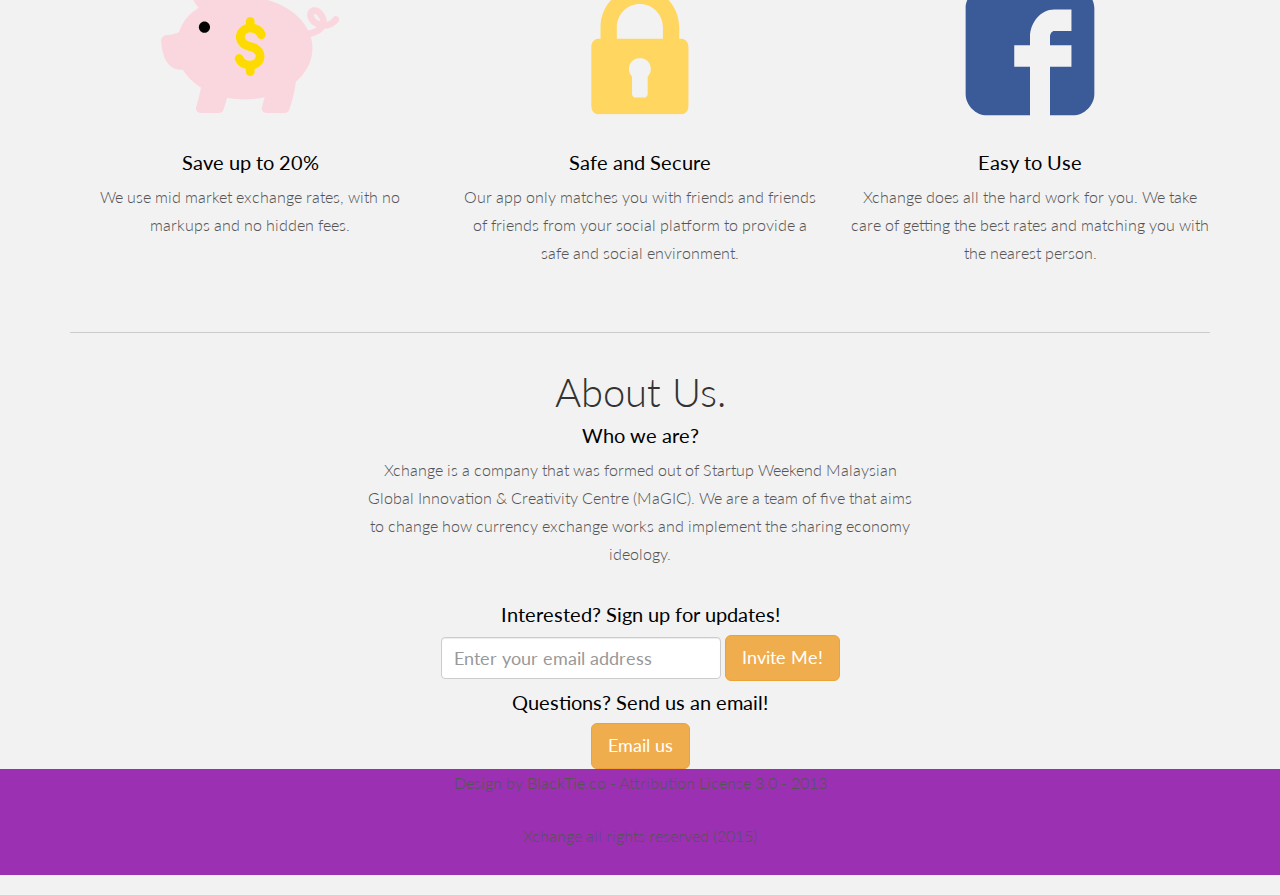
==== commit 44c23fd9: "changed footer" ====
--- a/index.html
+++ b/index.html
@@ -164,7 +164,7 @@
 			<a class="btn btn-lg btn-warning" href="mailto:suffianhamzah@gmail.com?Subject=Hello" target="_top">Email us</a>
 			</div>
 		</div>
-		<hr>
+		
 	</div>
   
 	<div class="container purple">
--- a/assets/css/main.css
+++ b/assets/css/main.css
@@ -180,5 +180,6 @@
 }
 
 .purple {
-    background-color:#9B30B3;;
+    background-color:#9B30B3;
+    width:auto;
 }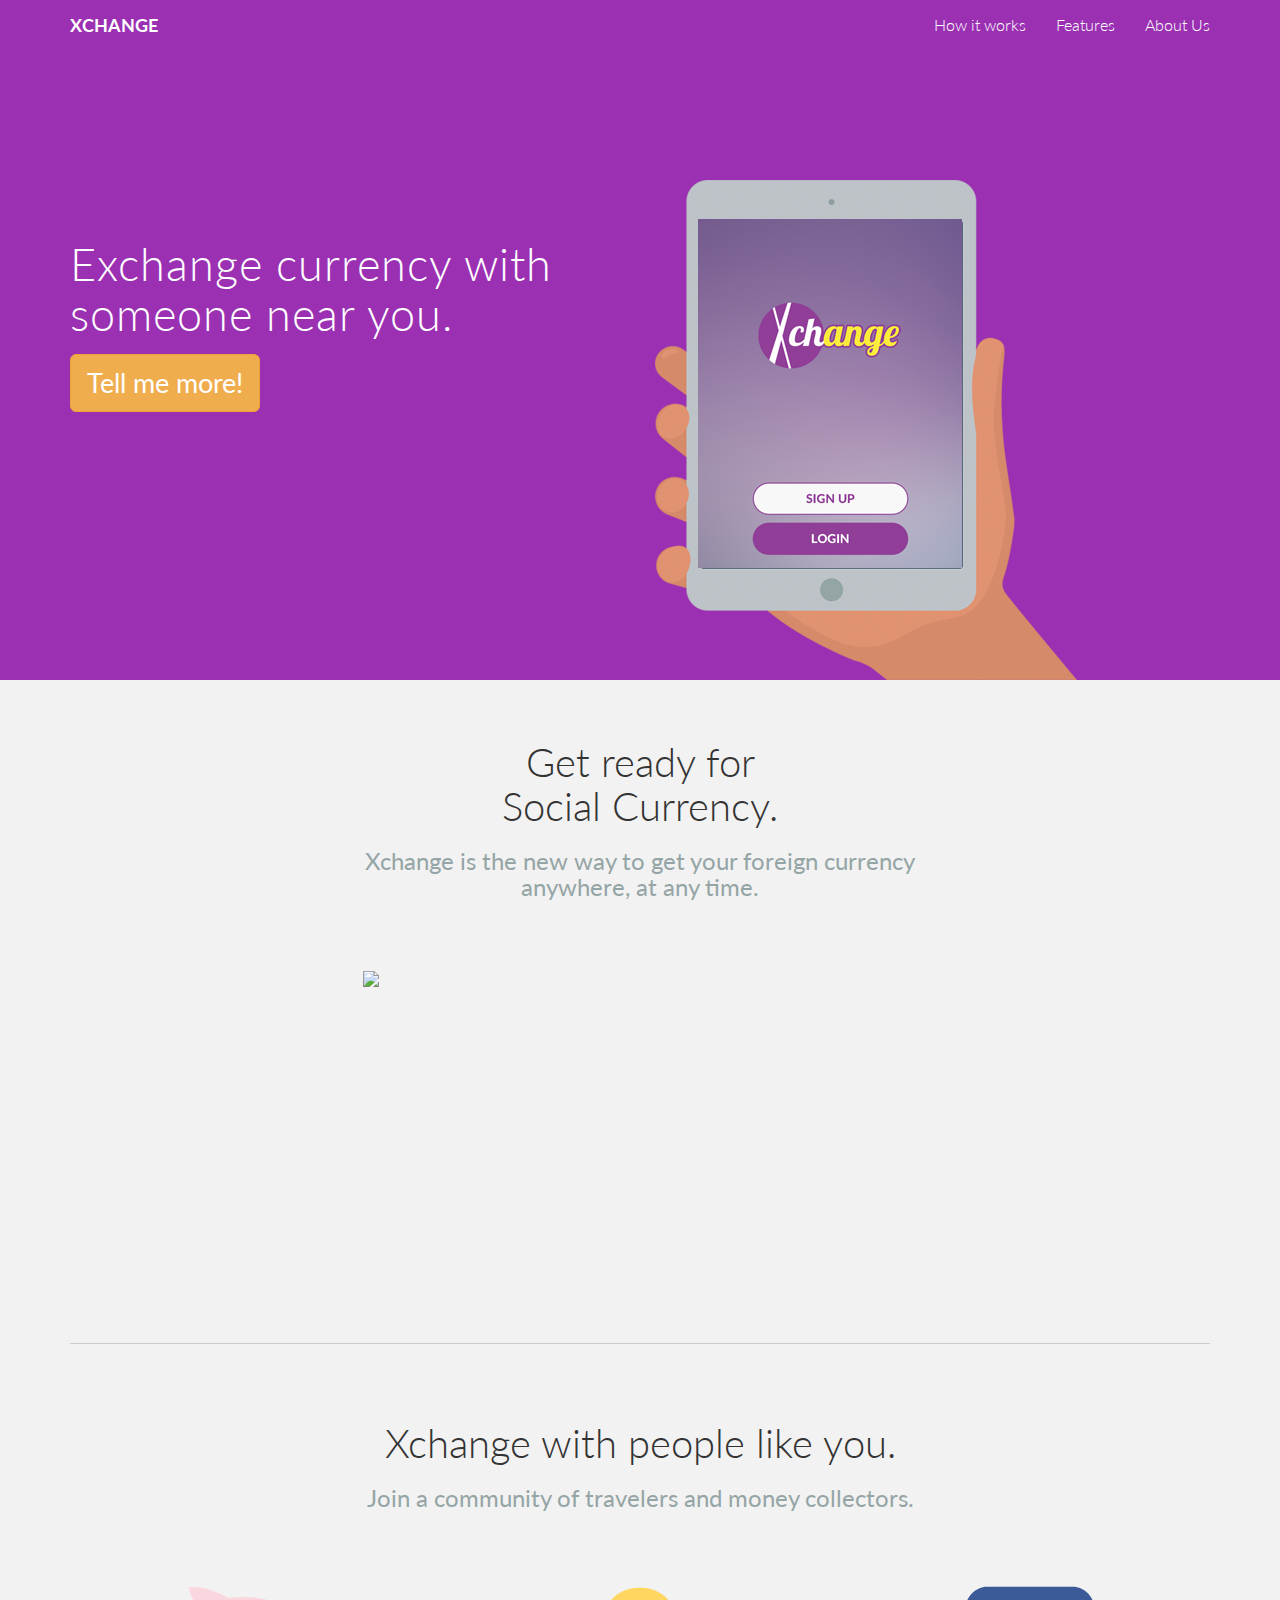
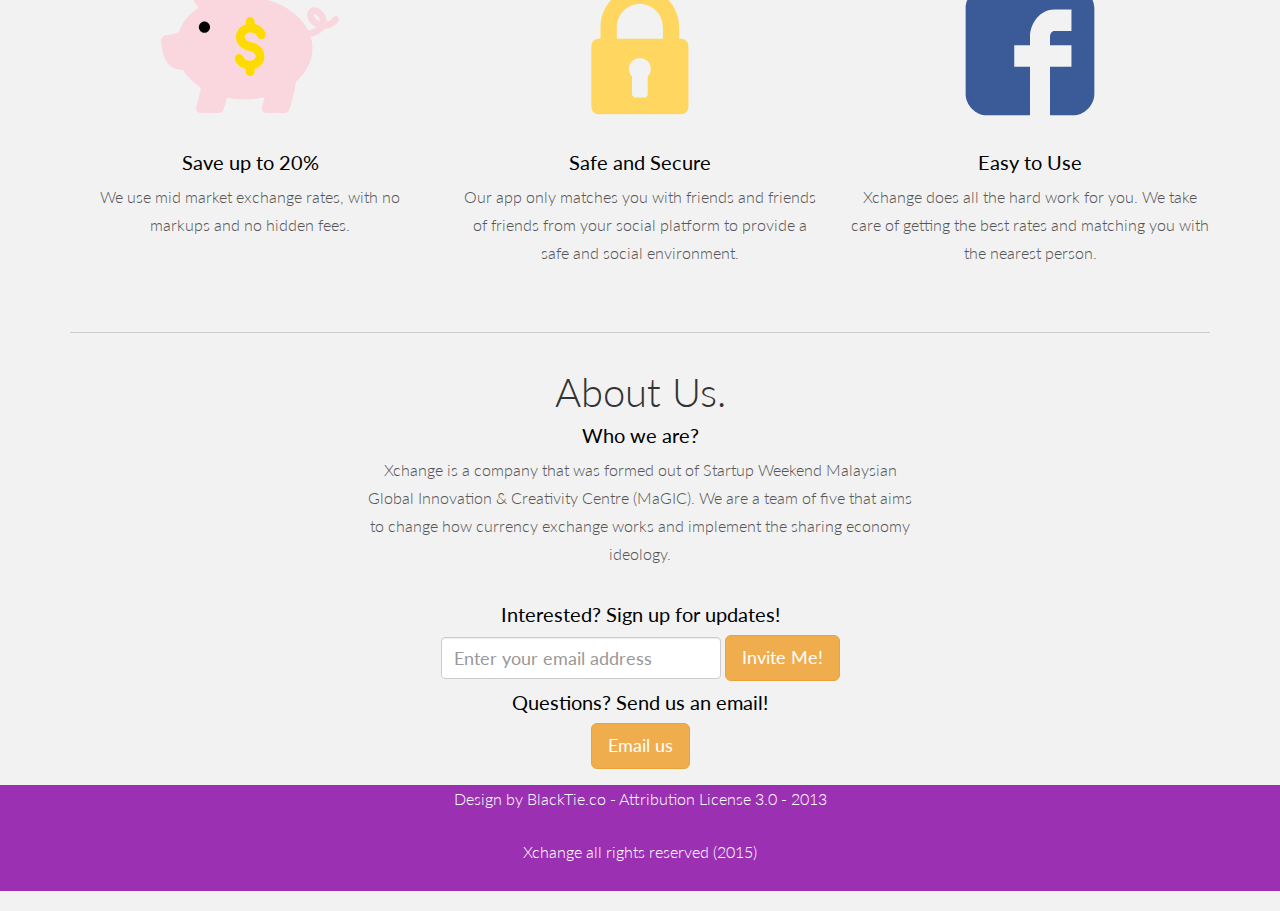
==== commit fe203f1c: "changed email address" ====
--- a/index.html
+++ b/index.html
@@ -161,10 +161,10 @@
 		<div class='row centered'>
 		<div class="col-lg-6 col-lg-offset-3">
 			<h4>Questions? Send us an email!</h4>
-			<a class="btn btn-lg btn-warning" href="mailto:suffianhamzah@gmail.com?Subject=Hello" target="_top">Email us</a>
+			<a class="btn btn-lg btn-warning" href="mailto:info@xchangeapp.me?Subject=Hello" target="_top">Email us</a>
 			</div>
 		</div>
-		
+
 	</div>
   
 	<div class="container purple">
--- a/assets/css/main.css
+++ b/assets/css/main.css
@@ -182,4 +182,6 @@
 .purple {
     background-color:#9B30B3;
     width:auto;
+    margin-top:16px;
+    color:white;
 }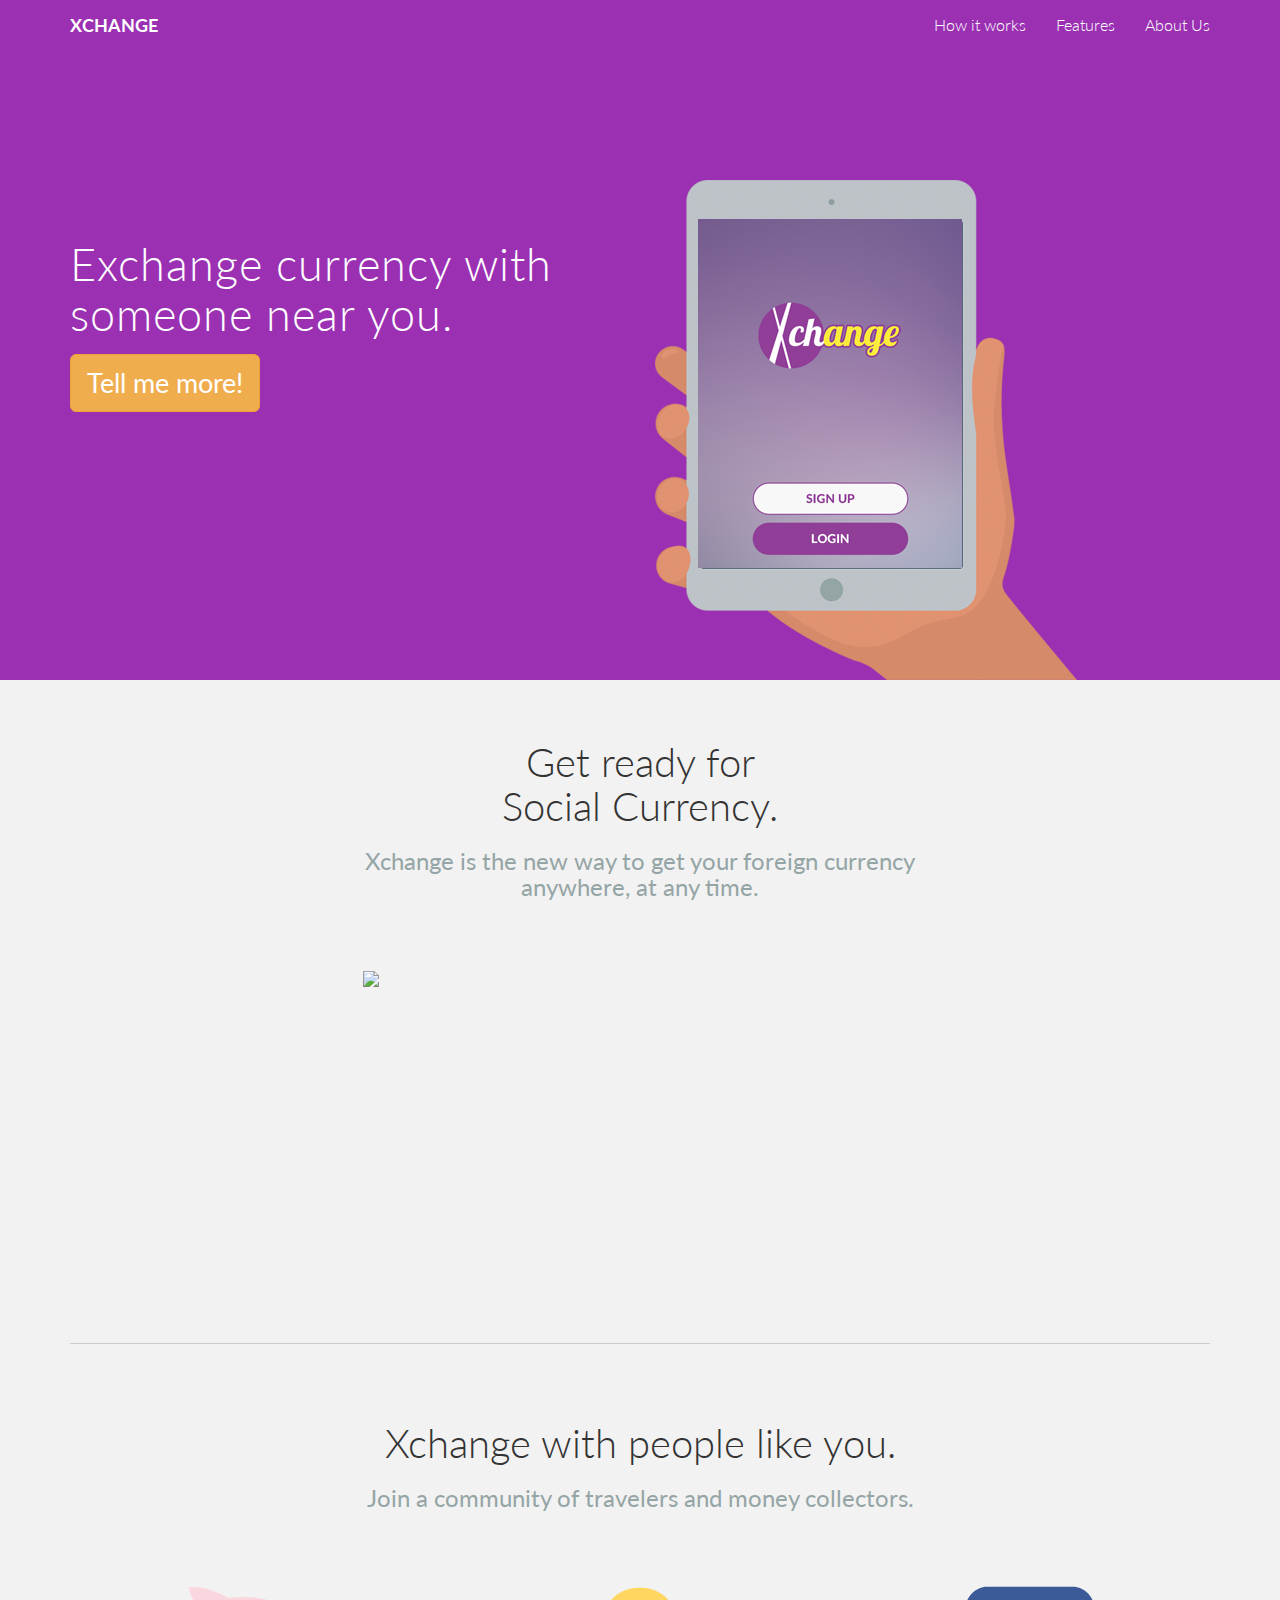
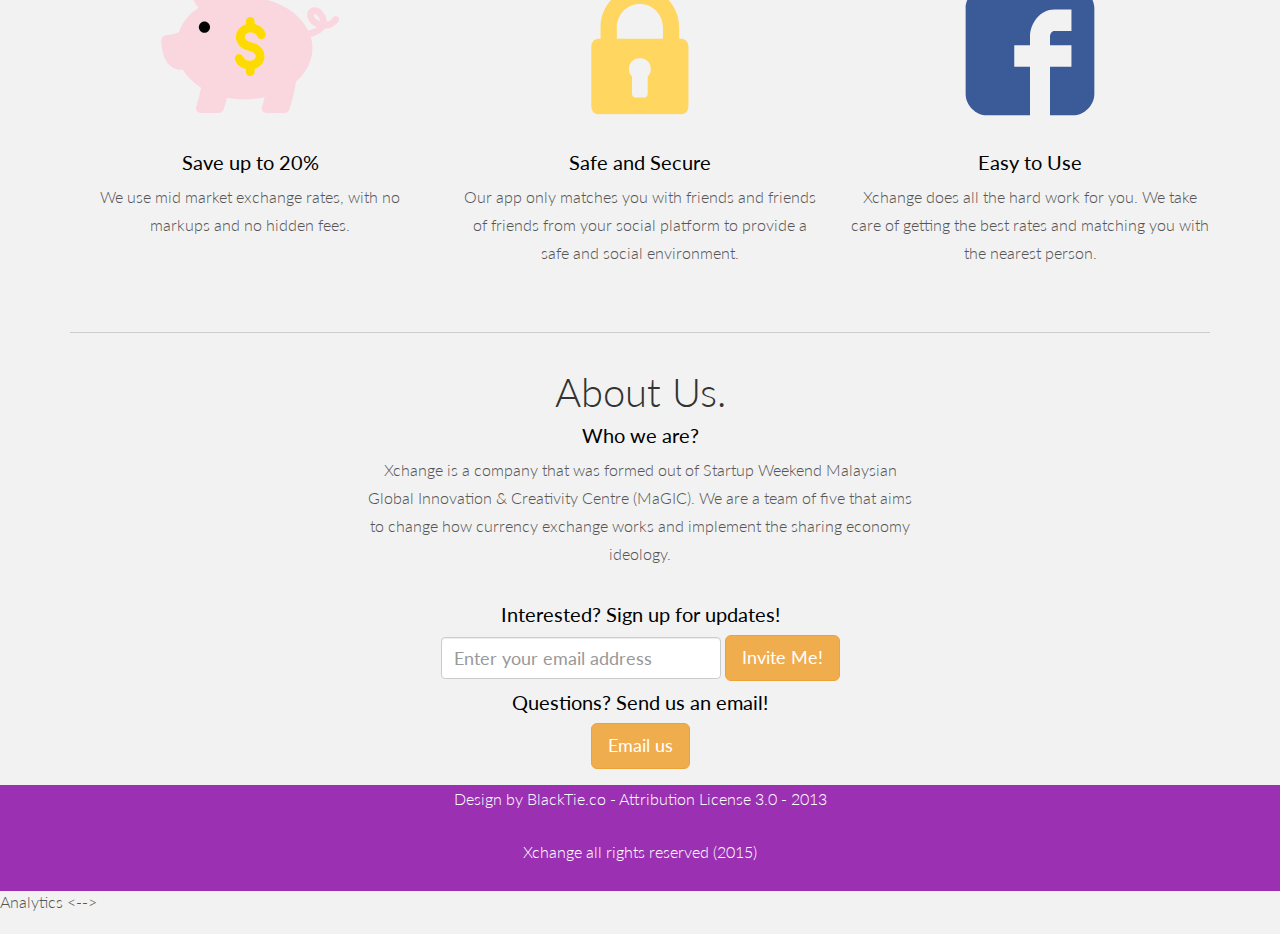
==== commit 51c53ace: "added analytics" ====
--- a/index.html
+++ b/index.html
@@ -184,5 +184,16 @@
      <script>
      document.body.scrollTop = document.documentElement.scrollTop = 0;
      </script>
+    <!--> Analytics <-->
+     <script>
+  (function(i,s,o,g,r,a,m){i['GoogleAnalyticsObject']=r;i[r]=i[r]||function(){
+  (i[r].q=i[r].q||[]).push(arguments)},i[r].l=1*new Date();a=s.createElement(o),
+  m=s.getElementsByTagName(o)[0];a.async=1;a.src=g;m.parentNode.insertBefore(a,m)
+  })(window,document,'script','//www.google-analytics.com/analytics.js','ga');
+
+  ga('create', 'UA-65874647-1', 'auto');
+  ga('send', 'pageview');
+
+</script>
   </body>
 </html>
